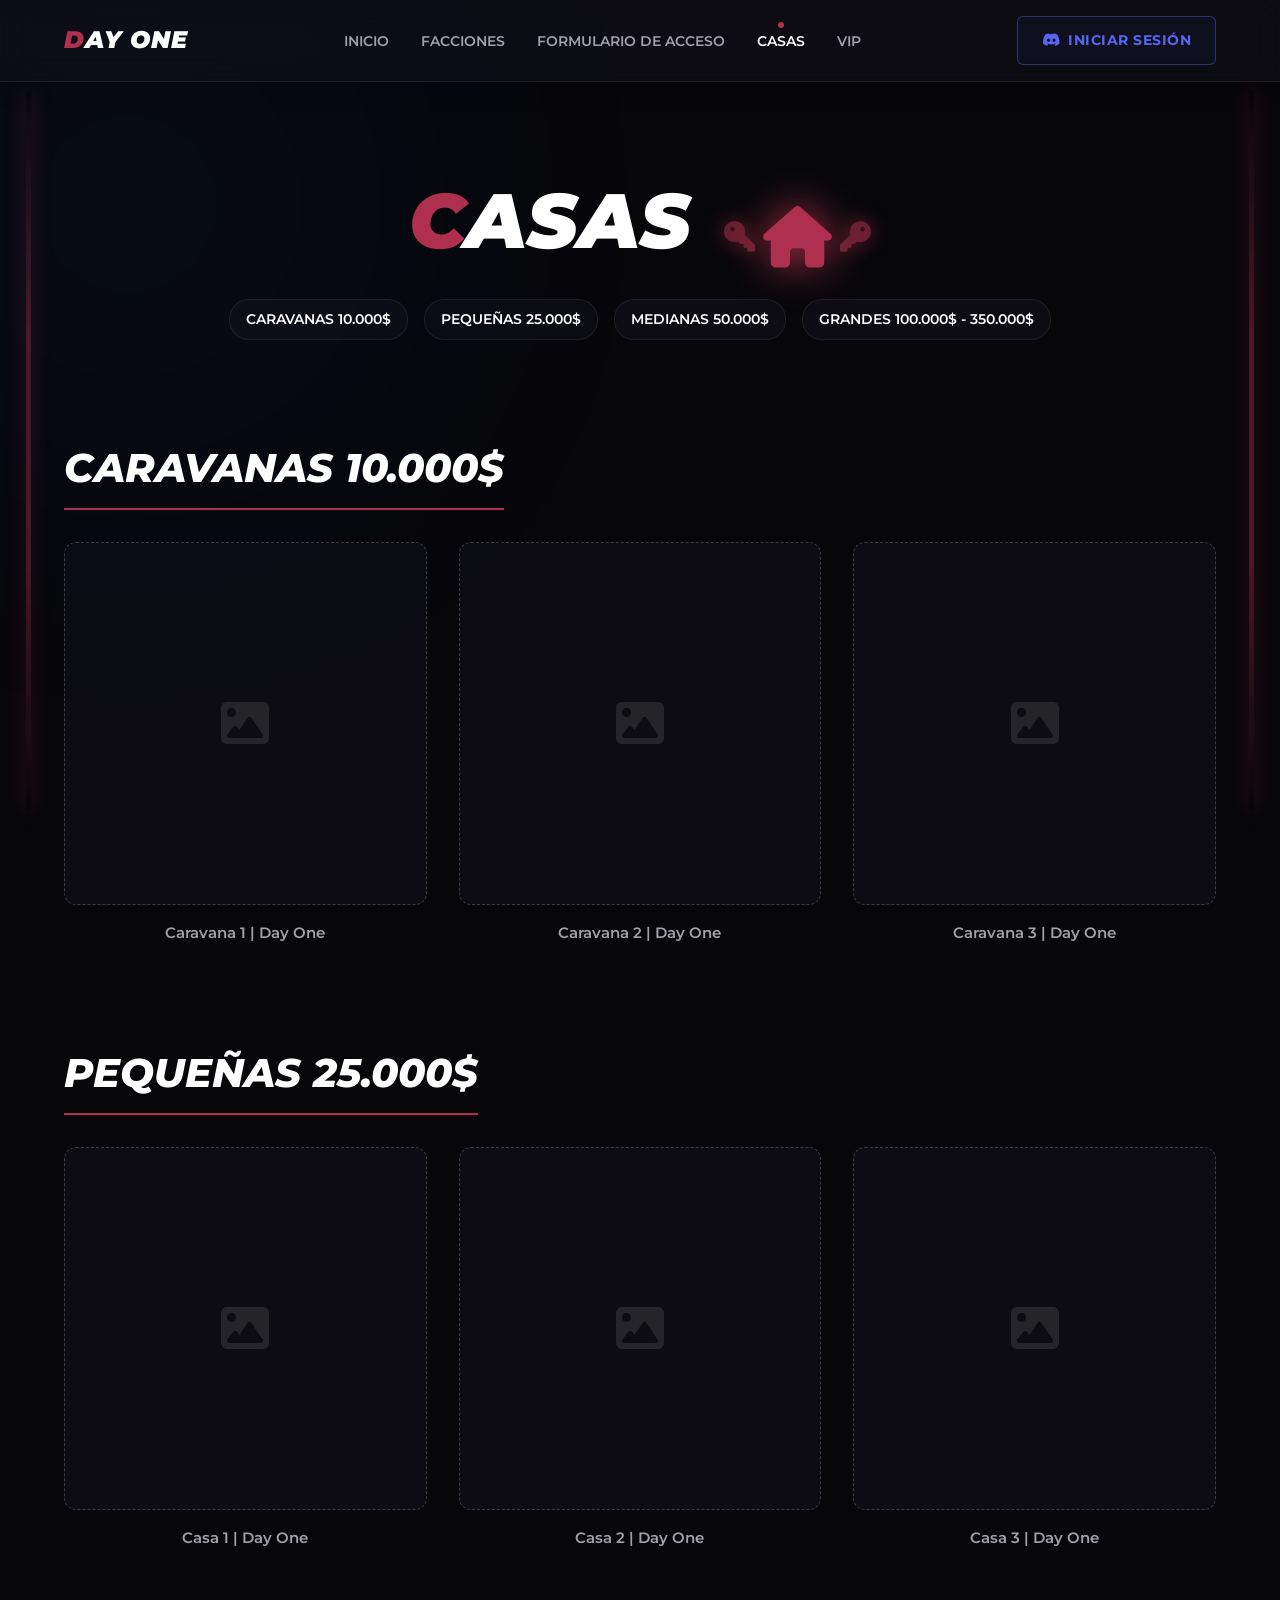
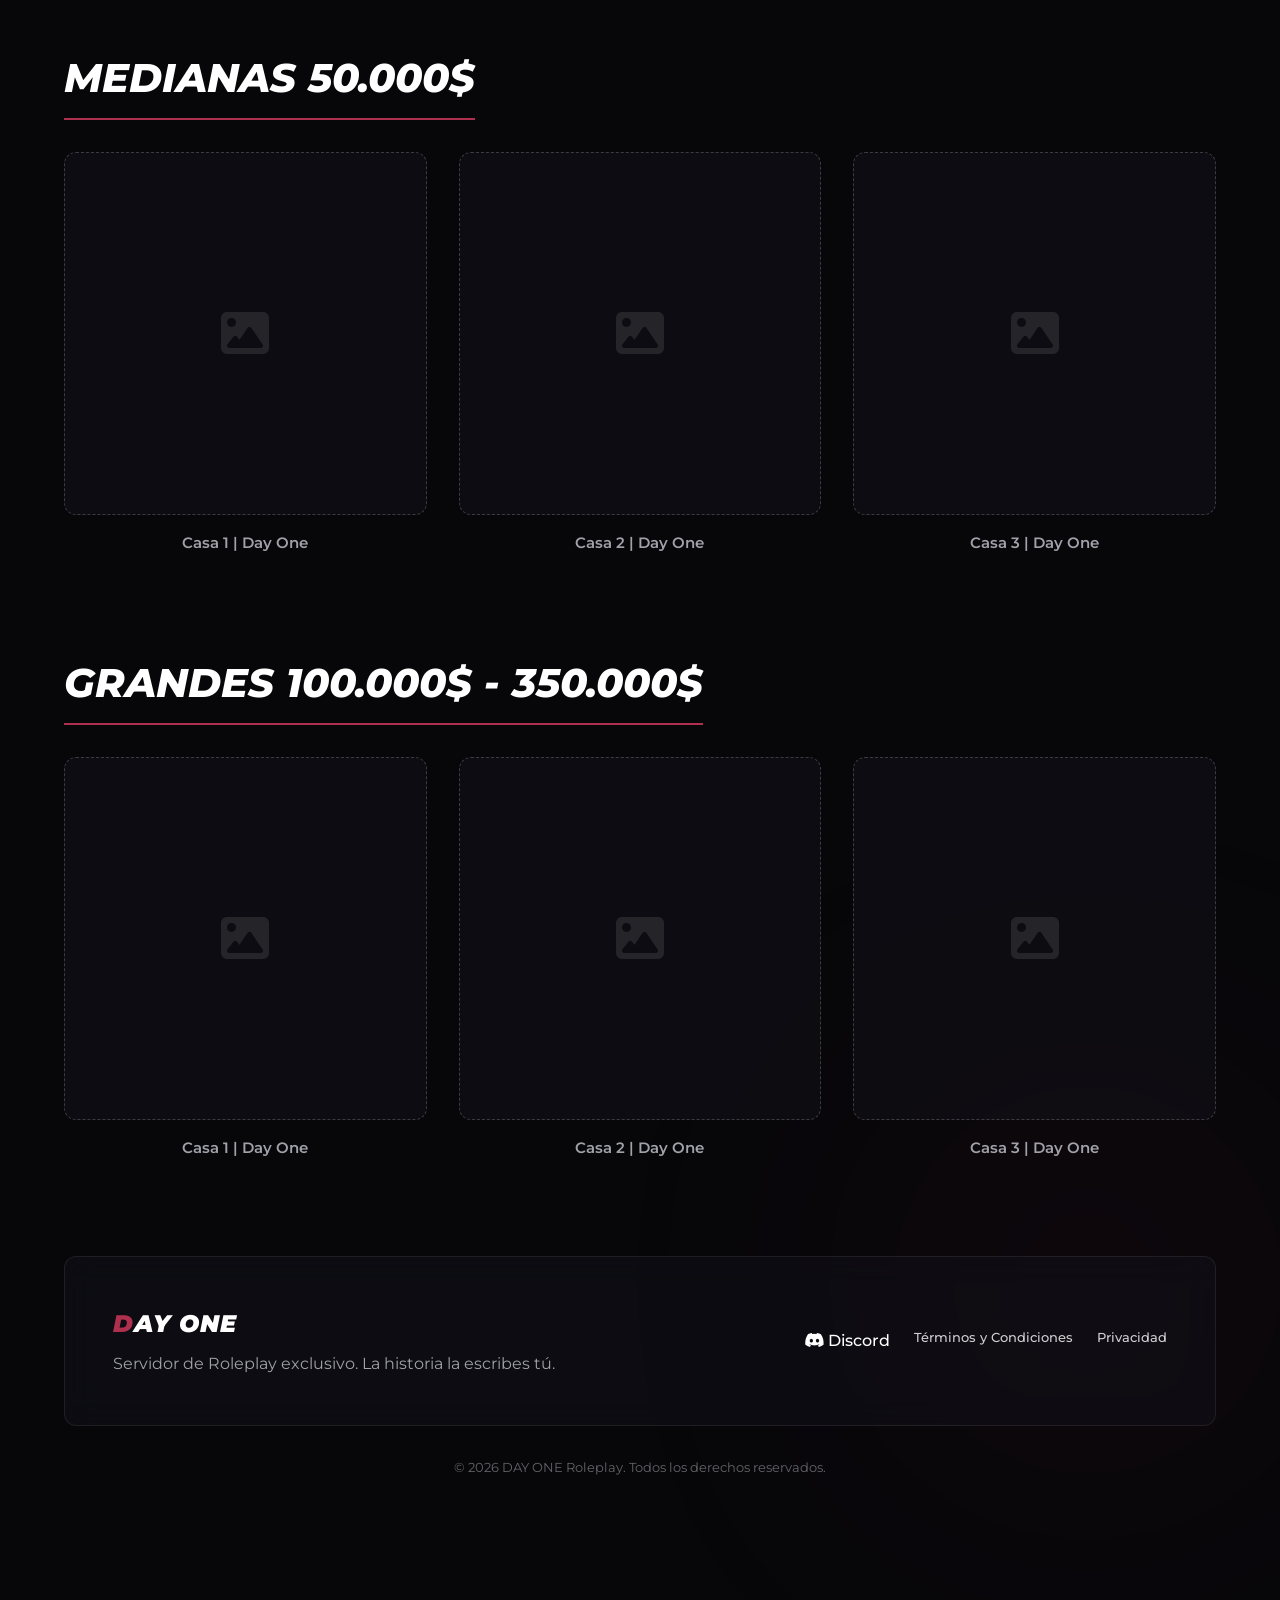
==== casas.html @ 5eba6931 "V.1.0" ====
<!DOCTYPE html>
<html lang="es">
<head>
    <meta charset="UTF-8">
    <meta name="viewport" content="width=device-width, initial-scale=1.0">
    <title>DAY ONE - Casas</title>
    <link rel="preconnect" href="https://fonts.googleapis.com">
    <link rel="preconnect" href="https://fonts.gstatic.com" crossorigin>
    <link href="https://fonts.googleapis.com/css2?family=Montserrat:ital,wght@0,300;0,400;0,600;0,700;0,800;0,900;1,800;1,900&display=swap" rel="stylesheet">
    <link rel="stylesheet" href="https://cdnjs.cloudflare.com/ajax/libs/font-awesome/6.4.0/css/all.min.css">
    
    <link rel="stylesheet" href="styles.css">
</head>
<body>

    <div class="bg-glow blue-top"></div>
    <div class="bg-glow pink-bottom"></div>

    <!-- Navigation Bar -->
    <nav class="navbar glass">
        <div class="container nav-container">
            <div class="logo">
                <a href="index.html" class="logo-text">
                    <span class="text-primary">D</span>AY ONE
                </a>
            </div>
            
            <ul class="nav-links">
                <li><a href="index.html">INICIO</a></li>
                <li><a href="facciones.html">FACCIONES</a></li>
                <li><a href="https://docs.google.com/forms/d/e/1FAIpQLSfUeQKy574hQDw7PgmTMZ7LwbjWmcLIfikVffbPudmNFep9xA/viewform" target="_blank">FORMULARIO DE ACCESO</a></li>
                <li><a href="casas.html" class="active">CASAS</a></li>
                <li><a href="vip.html">VIP</a></li>
            </ul>

            <div class="nav-right">
                <a href="https://discord.gg/4UwHEQPs" target="_blank" class="btn btn-ghost discord-login">
                    <i class="fa-brands fa-discord"></i> INICIAR SESIÓN
                </a>
            </div>
        </div>
    </nav>

    <!-- Page Header -->
    <header class="page-header container">
        <h1 class="page-title">
            <span class="text-primary">C</span>ASAS 
            <span style="display: inline-flex; align-items: center; justify-content: center; gap: 8px; margin-left: 10px; color: var(--primary);">
                <i class="fa-solid fa-key" style="font-size: 0.4em; opacity: 0.6; filter: drop-shadow(0 0 10px var(--primary)); transform: scaleX(-1);"></i>
                <i class="fa-solid fa-house" style="font-size: 0.8em; filter: drop-shadow(0 0 20px var(--primary));"></i>
                <i class="fa-solid fa-key" style="font-size: 0.4em; opacity: 0.6; filter: drop-shadow(0 0 10px var(--primary));"></i>
            </span>
        </h1>
        
        <!-- Tier Navigation -->
        <div class="tier-nav">
            <a href="#caravanas" class="tier-nav-btn">CARAVANAS 10.000$</a>
            <a href="#pequenas" class="tier-nav-btn">PEQUEÑAS 25.000$</a>
            <a href="#medianas" class="tier-nav-btn">MEDIANAS 50.000$</a>
            <a href="#grandes" class="tier-nav-btn">GRANDES 100.000$ - 350.000$</a>
        </div>
    </header>

    <!-- Main Content -->
    <main class="container">

        <!-- CARAVANAS -->
        <section id="caravanas" class="tier-section">
            <h2 class="tier-title">CARAVANAS 10.000$</h2>
            <div class="gallery-grid">
                
                <div class="gallery-item">
                    <div class="placeholder-square">
                        <!-- PARA AÑADIR TU IMAGEN: Borra la etiqueta <i> que está debajo y descomenta la etiqueta <img> para poner el link a tu foto -->
                        <!-- <img src="assets/casa1.jpg" alt="Casa" style="width:100%;height:100%;object-fit:cover;border-radius:12px;"> -->
                        <i class="fa-solid fa-image placeholder-icon"></i>
                    </div>
                    <span class="item-title">Caravana 1 | Day One</span>
                </div>
                <div class="gallery-item">
                    <div class="placeholder-square">
                        <i class="fa-solid fa-image placeholder-icon"></i>
                    </div>
                    <span class="item-title">Caravana 2 | Day One</span>
                </div>
                <div class="gallery-item">
                    <div class="placeholder-square">
                        <i class="fa-solid fa-image placeholder-icon"></i>
                    </div>
                    <span class="item-title">Caravana 3 | Day One</span>
                </div>
            </div>
        </section>

        <!-- PEQUEÑAS -->
        <section id="pequenas" class="tier-section">
            <h2 class="tier-title">PEQUEÑAS 25.000$</h2>
            <div class="gallery-grid">
                <div class="gallery-item">
                    <div class="placeholder-square"><i class="fa-solid fa-image placeholder-icon"></i></div>
                    <span class="item-title">Casa 1 | Day One</span>
                </div>
                <div class="gallery-item">
                    <div class="placeholder-square"><i class="fa-solid fa-image placeholder-icon"></i></div>
                    <span class="item-title">Casa 2 | Day One</span>
                </div>
                <div class="gallery-item">
                    <div class="placeholder-square"><i class="fa-solid fa-image placeholder-icon"></i></div>
                    <span class="item-title">Casa 3 | Day One</span>
                </div>

            </div>
        </section>

        <!-- MEDIANAS -->
        <section id="medianas" class="tier-section">
            <h2 class="tier-title">MEDIANAS 50.000$</h2>
            <div class="gallery-grid">
                <div class="gallery-item">
                    <div class="placeholder-square"><i class="fa-solid fa-image placeholder-icon"></i></div>
                    <span class="item-title">Casa 1 | Day One</span>
                </div>
                <div class="gallery-item">
                    <div class="placeholder-square"><i class="fa-solid fa-image placeholder-icon"></i></div>
                    <span class="item-title">Casa 2 | Day One</span>
                </div>
                <div class="gallery-item">
                    <div class="placeholder-square"><i class="fa-solid fa-image placeholder-icon"></i></div>
                    <span class="item-title">Casa 3 | Day One</span>
                </div>

            </div>
        </section>

        <!-- GRANDES -->
        <section id="grandes" class="tier-section">
            <h2 class="tier-title">GRANDES 100.000$ - 350.000$</h2>
            <div class="gallery-grid">
                <div class="gallery-item">
                    <div class="placeholder-square"><i class="fa-solid fa-image placeholder-icon"></i></div>
                    <span class="item-title">Casa 1 | Day One</span>
                </div>
                <div class="gallery-item">
                    <div class="placeholder-square"><i class="fa-solid fa-image placeholder-icon"></i></div>
                    <span class="item-title">Casa 2 | Day One</span>
                </div>
                <div class="gallery-item">
                    <div class="placeholder-square"><i class="fa-solid fa-image placeholder-icon"></i></div>
                    <span class="item-title">Casa 3 | Day One</span>
                </div>

            </div>
        </section>

    </main>

    <!-- Footer -->
    <footer class="footer container">
        <div class="footer-content glass">
            <div class="footer-left">
                <div class="logo-text">
                    <span class="text-primary">D</span>AY ONE
                </div>
                <p class="footer-desc">Servidor de Roleplay exclusivo. La historia la escribes tú.</p>
            </div>
            <div class="footer-links" style="margin-left: auto;">
                <a href="https://discord.gg/4UwHEQPs" target="_blank"><i class="fa-brands fa-discord"></i> Discord</a>
                <a href="terminos.html" style="font-size: 0.8rem; opacity: 0.8;">Términos y Condiciones</a>
                <a href="privacidad.html" style="font-size: 0.8rem; opacity: 0.8;">Privacidad</a>
            </div>
        </div>
        <p class="copyright">&copy; 2026 DAY ONE Roleplay. Todos los derechos reservados.</p>
    </footer>

</body>
</html>
---- styles.css ----
/* Variables y reset */
:root {
  --primary: #AF304E;
  /* Red/Pink accent color from DAY ONE logo */
  --primary-hover: #C33C5F;
  --bg-dark: #07070a;
  --surface: rgba(22, 22, 30, 0.4);
  --glass-border: rgba(255, 255, 255, 0.08);
  --text-main: #ffffff;
  --text-muted: #a1a1aa;
}

* {
  margin: 0;
  padding: 0;
  box-sizing: border-box;
}

body {
  font-family: 'Montserrat', sans-serif;
  background-color: var(--bg-dark);
  color: var(--text-main);
  line-height: 1.6;
  overflow-x: hidden;
  position: relative;
}

/* Pseudo background gradients (gta style vibe) */
.bg-glow {
  position: absolute;
  border-radius: 50%;
  filter: blur(150px);
  z-index: -1;
  opacity: 0.15;
}

.blue-top {
  width: 60vw;
  height: 60vw;
  background: radial-gradient(circle, #2563eb, transparent 60%);
  top: -20vh;
  left: -20vw;
}

.pink-bottom {
  width: 50vw;
  height: 50vw;
  background: radial-gradient(circle, var(--primary), transparent 60%);
  bottom: -10vh;
  right: -10vw;
}

/* Utilities */
.container {
  width: 90%;
  max-width: 1280px;
  margin: 0 auto;
}

.text-primary {
  color: var(--primary);
}

.w-fit {
  width: fit-content;
}

.mt-4 {
  margin-top: 1.5rem;
}

.glass {
  background: var(--surface);
  backdrop-filter: blur(16px);
  -webkit-backdrop-filter: blur(16px);
  border: 1px solid var(--glass-border);
  border-radius: 12px;
}

/* Botones */
.btn {
  display: inline-flex;
  align-items: center;
  justify-content: center;
  gap: 0.5rem;
  padding: 0.75rem 1.5rem;
  font-weight: 700;
  font-size: 0.9rem;
  letter-spacing: 0.5px;
  border-radius: 6px;
  cursor: pointer;
  transition: all 0.3s ease;
  border: none;
  font-family: 'Montserrat', sans-serif;
  text-decoration: none;
}

.btn-primary {
  background: var(--primary);
  color: #fff;
}

.btn-primary:hover {
  background: var(--primary-hover);
  box-shadow: 0 0 15px rgba(175, 48, 78, 0.4);
}

.btn-ghost {
  background: transparent;
  color: var(--text-main);
  border: 1px solid var(--glass-border);
}

.btn-ghost:hover {
  background: rgba(255, 255, 255, 0.1);
  border-color: rgba(255, 255, 255, 0.2);
}

/* Custom exception for discord link */
.btn-discord-link {
  border-color: rgba(88, 101, 242, 0.5);
  /* Discord Blue subtle */
}

.btn-discord-link:hover {
  background: rgba(88, 101, 242, 0.1);
  border-color: rgba(88, 101, 242, 0.8);
}

/* Discord login button in Navbar */
.discord-login {
  color: #5865F2 !important;
  border-color: rgba(88, 101, 242, 0.4) !important;
  background: rgba(88, 101, 242, 0.05) !important;
}

.discord-login:hover {
  background: rgba(88, 101, 242, 0.2) !important;
  border-color: #5865F2 !important;
  color: #fff !important;
  box-shadow: 0 0 15px rgba(88, 101, 242, 0.4);
}

/* Navbar */
.navbar {
  position: fixed;
  top: 0;
  left: 0;
  width: 100%;
  padding: 1rem 0;
  z-index: 1000;
  border-radius: 0;
  border-top: none;
  border-left: none;
  border-right: none;
  box-shadow: 0 4px 30px rgba(0, 0, 0, 0.1);
}

.nav-container {
  display: flex;
  justify-content: space-between;
  align-items: center;
}

.logo-text {
  font-size: 1.5rem;
  font-weight: 900;
  font-style: italic;
  text-decoration: none;
  color: var(--text-main);
  letter-spacing: 1px;
}

.nav-links {
  list-style: none;
  display: flex;
  gap: 2rem;
}

.nav-links a {
  text-decoration: none;
  color: var(--text-muted);
  font-weight: 600;
  font-size: 0.9rem;
  transition: color 0.3s;
  position: relative;
}

.nav-links a:hover,
.nav-links a.active {
  color: var(--text-main);
}

.nav-links a::after {
  content: '';
  position: absolute;
  top: -10px;
  left: 50%;
  transform: translateX(-50%);
  width: 6px;
  height: 6px;
  background: var(--primary);
  border-radius: 50%;
  opacity: 0;
  transition: opacity 0.3s;
}

.nav-links a:hover::after,
.nav-links a.active::after {
  opacity: 1;
}

/* Hero Section */
.hero {
  padding-top: 12rem;
  padding-bottom: 3rem;
  text-align: center;
  min-height: 60vh;
  display: flex;
  flex-direction: column;
  align-items: center;
  position: relative;
}

/* Decorative Vertical Lines */
body::before,
body::after {
  content: '';
  position: fixed;
  top: 10%;
  height: 80vh;
  width: 5px;
  background: linear-gradient(to bottom, transparent, var(--primary), var(--primary), transparent);
  box-shadow: 0 0 20px var(--primary);
  opacity: 0.4;
  z-index: -3;
  pointer-events: none;
  animation: bg-lines-drift 8s infinite alternate ease-in-out;
}

body::before {
  left: 2%;
}

body::after {
  right: 2%;
}

@keyframes bg-lines-drift {
  0% {
    transform: translateY(-3%);
    opacity: 0.4;
  }

  100% {
    transform: translateY(3%);
    opacity: 0.8;
  }
}

.hero-subtitle {
  font-size: 1rem;
  color: var(--text-muted);
  letter-spacing: 3px;
  font-weight: 600;
  margin-bottom: 0.5rem;
}

.hero-title {
  font-size: clamp(4rem, 8vw, 9rem);
  font-weight: 900;
  font-style: italic;
  line-height: 1;
  margin-bottom: 1.5rem;
  text-shadow: 0 0 20px rgba(0, 0, 0, 0.5);
  letter-spacing: -2px;
}

.hero-logo {
  max-width: 90%;
  width: 600px;
  height: auto;
  margin-bottom: 1.5rem;
  filter: drop-shadow(0 0 20px rgba(175, 48, 78, 0.3));
  animation: logo-float 4s ease-in-out infinite alternate;
}

@keyframes logo-float {
  0% { transform: translateY(0); }
  100% { transform: translateY(-10px); }
}

.hero-desc {
  font-size: 1.1rem;
  color: var(--text-muted);
  max-width: 600px;
  margin: 0 auto 3rem;
}

.featured-card {
  max-width: 700px;
  margin: 0 auto;
  padding: 2rem;
  background: rgba(10, 10, 15, 0.7);
  border: 1px solid var(--primary);
  box-shadow: 0 0 20px rgba(175, 48, 78, 0.1);
  border-radius: 12px;
}

.featured-card p {
  font-size: 1.1rem;
  font-weight: 600;
  margin-bottom: 1.5rem;
}

.card-actions {
  display: flex;
  justify-content: center;
  gap: 1rem;
}

/* Section Titles */
.section-title {
  font-size: 2rem;
  font-weight: 800;
  font-style: italic;
  margin-bottom: 3rem;
  text-align: center;
  letter-spacing: 1px;
}

/* How it works */
.how-it-works {
  padding: 5rem 0;
}

.steps-grid {
  display: grid;
  grid-template-columns: repeat(auto-fit, minmax(220px, 1fr));
  gap: 1.5rem;
}

.step-card {
  padding: 2rem;
  transition: transform 0.3s, box-shadow 0.3s;
}

.step-card:hover {
  transform: translateY(-5px);
  box-shadow: 0 10px 30px rgba(0, 0, 0, 0.3);
  border-color: rgba(175, 48, 78, 0.3);
}

.step-header {
  display: flex;
  justify-content: space-between;
  align-items: flex-start;
  margin-bottom: 1.5rem;
}

.step-icon {
  font-size: 2rem;
  color: var(--primary);
}

.step-number {
  font-size: 1.5rem;
  font-weight: 800;
  opacity: 0.8;
}

.step-card h3 {
  font-size: 1.1rem;
  margin-bottom: 0.5rem;
}

.step-card p {
  color: var(--text-muted);
  font-size: 0.9rem;
}

/* Discover More Section */
.discover-more {
  padding: 5rem 0;
  padding-bottom: 8rem;
}

.cards-grid {
  display: grid;
  grid-template-columns: repeat(2, 1fr);
  gap: 2rem;
}

.large-card {
  min-height: 250px;
  position: relative;
  overflow: hidden;
  transition: border-color 0.3s, box-shadow 0.3s;
}

.large-card:hover {
  border-color: var(--primary);
  box-shadow: 0 0 20px rgba(175, 48, 78, 0.15);
}

.card-content {
  padding: 3rem;
  position: relative;
  z-index: 2;
  height: 100%;
  display: flex;
  flex-direction: column;
  justify-content: center;
}

/* Image Background style for placeholders */
.img-bg {
  background: var(--surface);
  /* User can replace this with an image */
}

/* Añadir un degradado sutil oscuro encima de la posible imagen */
.img-bg::before {
  content: '';
  position: absolute;
  top: 0;
  left: 0;
  right: 0;
  bottom: 0;
  background: linear-gradient(to right, rgba(0, 0, 0, 0.8), rgba(0, 0, 0, 0.2));
  z-index: 1;
}

.large-card h3 {
  font-size: 2rem;
  font-weight: 800;
  font-style: italic;
  margin-bottom: 0.5rem;
}

.large-card p {
  color: var(--text-muted);
  max-width: 80%;
}

.icon-large {
  font-size: 3rem;
  color: var(--text-muted);
  margin-bottom: 1rem;
}

/* Footer */
.footer {
  padding-bottom: 2rem;
}

.footer-content {
  padding: 3rem;
  display: flex;
  justify-content: space-between;
  align-items: center;
  flex-wrap: wrap;
  gap: 2rem;
  margin-bottom: 2rem;
}

.footer-left p {
  color: var(--text-muted);
  margin-top: 0.5rem;
}

.footer-links {
  display: flex;
  gap: 1.5rem;
}

.footer-links a {
  color: var(--text-main);
  text-decoration: none;
  font-weight: 500;
  transition: color 0.3s;
}

.footer-links a:hover {
  color: var(--primary);
}

.copyright {
  text-align: center;
  color: var(--text-muted);
  font-size: 0.8rem;
  opacity: 0.6;
}

.footer-bottom {
  margin-top: 2rem;
  padding-top: 1.5rem;
  border-top: 1px solid rgba(255, 255, 255, 0.05);
  display: flex;
  justify-content: space-between;
  align-items: center;
  gap: 1rem;
  flex-wrap: wrap;
}

.footer-legal-links {
  display: flex;
  gap: 1.5rem;
}

.footer-legal-links a {
  color: var(--text-muted);
  text-decoration: none;
  font-size: 0.75rem;
  font-weight: 500;
  transition: all 0.3s ease;
  text-transform: uppercase;
  letter-spacing: 0.5px;
}

.footer-legal-links a:hover {
  color: var(--primary);
  opacity: 1;
}

/* Casas Section */
.page-header {
  padding: 10rem 0 2rem;
  text-align: center;
}

.page-title {
  font-size: clamp(3rem, 6vw, 5rem);
  font-weight: 900;
  font-style: italic;
  margin-bottom: 1rem;
}

.tier-nav {
  display: flex;
  flex-wrap: wrap;
  justify-content: center;
  gap: 1rem;
  margin-bottom: 4rem;
}

.tier-nav-btn {
  background: var(--surface);
  color: var(--text-main);
  border: 1px solid var(--glass-border);
  padding: 0.5rem 1rem;
  border-radius: 20px;
  text-decoration: none;
  font-weight: 600;
  font-size: 0.9rem;
  transition: all 0.3s ease;
}

.tier-nav-btn:hover {
  background: var(--primary);
  border-color: var(--primary);
  color: #fff;
}

.tier-section {
  margin-bottom: 6rem;
}

.tier-title {
  font-size: 2.5rem;
  font-weight: 800;
  font-style: italic;
  margin-bottom: 2rem;
  padding-bottom: 0.5rem;
  border-bottom: 2px solid var(--primary);
  display: inline-block;
}

.gallery-grid {
  display: grid;
  grid-template-columns: repeat(auto-fill, minmax(300px, 1fr));
  gap: 2rem;
}

.gallery-item {
  display: flex;
  flex-direction: column;
  gap: 1rem;
}

.placeholder-square {
  width: 100%;
  aspect-ratio: 1 / 1;
  background: var(--surface);
  border: 1px dashed rgba(255, 255, 255, 0.2);
  border-radius: 12px;
  display: flex;
  align-items: center;
  justify-content: center;
  transition: all 0.3s ease;
  position: relative;
  overflow: hidden;
}

.placeholder-square:hover {
  border-color: var(--primary);
  box-shadow: 0 0 20px rgba(175, 48, 78, 0.15);
}

.placeholder-icon {
  font-size: 3rem;
  color: rgba(255, 255, 255, 0.1);
}

.item-title {
  font-weight: 600;
  color: var(--text-muted);
  font-size: 0.95rem;
  text-align: center;
}

/* VIP Options Table */
.vip-container {
  max-width: 900px;
  margin: 0 auto;
  padding-bottom: 8rem;
}

.vip-table {
  width: 100%;
  border-collapse: separate;
  border-spacing: 0;
  margin-bottom: 3rem;
  border-radius: 12px;
  overflow: hidden;
  border: 1px solid var(--glass-border);
  background: var(--surface);
  backdrop-filter: blur(16px);
  -webkit-backdrop-filter: blur(16px);
  box-shadow: 0 0 20px rgba(0, 0, 0, 0.5);
}

.vip-table th,
.vip-table td {
  padding: 1.2rem 1.5rem;
  text-align: left;
  border-bottom: 1px solid rgba(255, 255, 255, 0.05);
}

.vip-table td {
  font-weight: 600;
  font-size: 1rem;
}

.vip-table td:last-child {
  text-align: right;
  color: #fff;
  font-weight: 800;
  letter-spacing: 0.5px;
}

.vip-table tr:last-child td {
  border-bottom: none;
}

.vip-table tbody tr:hover td {
  background: rgba(175, 48, 78, 0.1);
}

.vip-table .table-category th {
  background: rgba(0, 0, 0, 0.5);
  text-align: center;
  font-weight: 900;
  color: #fff;
  font-size: 1.8rem;
  padding: 1.5rem;
  font-style: italic;
  border-bottom: 2px solid var(--primary);
  text-transform: uppercase;
  letter-spacing: 2px;
}

/* Netflix Row VIP */
.netflix-section {
  margin-bottom: 3rem;
  width: 100%;
}

.netflix-section .tier-title {
  margin-bottom: 1.5rem;
  text-align: center;
  font-size: 1.8rem;
  font-weight: 900;
  text-transform: uppercase;
}

.netflix-row-wrapper {
  position: relative;
  display: flex;
  align-items: center;
  width: 100%;
}

.scroll-btn {
  position: absolute;
  top: 50%;
  transform: translateY(-50%);
  background: rgba(10, 10, 15, 0.9);
  border: 1px solid var(--primary);
  color: var(--primary);
  font-size: 1.5rem;
  height: 50px;
  width: 50px;
  border-radius: 50%;
  cursor: pointer;
  display: flex;
  align-items: center;
  justify-content: center;
  transition: all 0.3s ease;
  z-index: 10;
  box-shadow: 0 0 15px rgba(175, 48, 78, 0.3);
}

.scroll-btn:hover {
  background: var(--primary);
  color: #fff;
  box-shadow: 0 0 25px rgba(175, 48, 78, 0.8);
}

.scroll-left {
  left: -25px;
}

.scroll-right {
  right: -25px;
}

.netflix-row {
  display: flex;
  overflow-x: auto;
  gap: 1.5rem;
  padding: 1rem 0 2rem 0;
  scroll-behavior: smooth;
  scrollbar-width: none;
  /* Firefox */
  -ms-overflow-style: none;
  /* IE/Edge */
  width: 100%;
}

.netflix-row::-webkit-scrollbar {
  display: none;
  /* Hide Chromium/Safari scrollbar */
}

.netflix-card {
  flex: 0 0 250px;
  background: var(--surface);
  border: 1px solid var(--glass-border);
  border-radius: 12px;
  overflow: hidden;
  transition: transform 0.3s ease, box-shadow 0.3s ease, border-color 0.3s ease;
  cursor: pointer;
  display: flex;
  flex-direction: column;
}

.netflix-card:hover {
  transform: translateY(-8px) scale(1.02);
  box-shadow: 0 15px 30px rgba(175, 48, 78, 0.2);
  border-color: var(--primary);
  z-index: 2;
}

.card-img-placeholder {
  height: 180px;
  background: linear-gradient(135deg, #1a1a1a 0%, #0d0d0d 100%);
  display: flex;
  align-items: center;
  justify-content: center;
  border-bottom: 1px solid var(--glass-border);
}

.card-img-placeholder i {
  font-size: 3rem;
  color: var(--primary);
  opacity: 0.5;
  transition: opacity 0.3s ease;
}

.netflix-card:hover .card-img-placeholder i {
  opacity: 1;
}

.netflix-card .card-img {
  height: 180px;
  width: 100%;
  overflow: hidden;
  border-bottom: 1px solid var(--glass-border);
  position: relative;
  background: #000;
}

.netflix-card .card-img img {
  width: 100%;
  height: 100%;
  object-fit: cover;
  object-position: center;
  transition: transform 0.6s cubic-bezier(0.33, 1, 0.68, 1);
}

.netflix-card:hover .card-img img {
  transform: scale(1.15);
}

.netflix-card .card-info {
  padding: 1.2rem;
  text-align: center;
}

.netflix-card h4 {
  font-size: 1.1rem;
  font-weight: 700;
  margin-bottom: 0.5rem;
  color: var(--text-main);
}

/* VIP Center Buttons */
.vip-buttons-section {
  display: flex;
  flex-direction: column;
  align-items: center;
  gap: 1.5rem;
  margin-bottom: 5rem;
  padding-top: 2.5rem;
  border-top: 1px dashed rgba(255, 255, 255, 0.1);
}

.btn-large {
  padding: 1rem 2rem;
  font-size: 1.1rem;
  width: 100%;
  max-width: 400px;
  text-align: center;
  justify-content: center;
  letter-spacing: 1.5px;
  border-radius: 8px;
  text-transform: uppercase;
}

/* Image Modal Styles */
.modal {
  display: none;
  position: fixed;
  z-index: 2000;
  left: 0;
  top: 0;
  width: 100%;
  height: 100vh;
  background-color: rgba(0, 0, 0, 0.9);
  backdrop-filter: blur(10px);
  -webkit-backdrop-filter: blur(10px);
  align-items: center;
  justify-content: center;
  flex-direction: column;
}

.modal-content {
  display: flex;
  justify-content: center;
  align-items: center;
  width: 90%;
  max-width: 1000px;
  max-height: 85vh;
  animation: zoomIn 0.3s cubic-bezier(0.175, 0.885, 0.32, 1.275);
}

.close-modal {
  position: absolute;
  top: 30px;
  right: 50px;
  color: var(--text-muted);
  font-size: 50px;
  font-weight: bold;
  cursor: pointer;
  transition: 0.3s;
  z-index: 2001;
}

.close-modal:hover,
.close-modal:focus {
  color: var(--primary);
  transform: scale(1.1);
  text-shadow: 0 0 15px var(--primary);
}

@keyframes zoomIn {
  from {
    transform: scale(0.5);
    opacity: 0;
  }

  to {
    transform: scale(1);
    opacity: 1;
  }
}

/* Factions 3-Column Layout */
.factions-layout {
  display: flex;
  width: 100%;
  max-width: 1100px;
  height: 600px;
  gap: 1.5rem;
  margin: 0 auto 8rem auto;
  overflow: hidden;
}

.faction-hero-card {
  position: relative;
  flex: 1;
  border-radius: 12px;
  overflow: hidden;
  cursor: pointer;
  transition: all 0.6s cubic-bezier(0.25, 1, 0.5, 1);
  border: 1px solid var(--glass-border);
  background: var(--surface);
  text-decoration: none;
  color: inherit;
}

.faction-hero-card:hover {
  flex: 2.5;
  border-color: var(--primary);
  box-shadow: 0 0 30px rgba(175, 48, 78, 0.3);
}

.faction-hero-card .card-bg {
  position: absolute;
  top: 0;
  left: 0;
  width: 100%;
  height: 100%;
  object-fit: cover;
  transition: transform 0.8s ease, filter 0.3s ease;
  filter: grayscale(40%) brightness(0.6);
  z-index: 0;
}

.faction-hero-card:hover .card-bg {
  transform: scale(1.1);
  filter: grayscale(0%) brightness(0.9);
}

.faction-hero-card .card-content-overlay {
  position: absolute;
  bottom: 0;
  left: 0;
  width: 100%;
  padding: 2rem;
  background: linear-gradient(to top, rgba(0, 0, 0, 0.9), transparent);
  z-index: 1;
  color: #fff;
  transition: all 0.3s ease;
  text-align: center;
}

.faction-hero-card h2 {
  font-size: 2.5rem;
  font-weight: 900;
  text-transform: uppercase;
  font-style: italic;
  margin-bottom: 0;
  text-shadow: 0 2px 10px rgba(0, 0, 0, 0.5);
  transition: transform 0.3s ease;
}

.faction-hero-card:hover h2 {
  transform: translateY(-10px);
  color: var(--primary);
}

/* Faction Dropdown Menu */
.faction-dropdown {
  position: absolute;
  top: 0;
  left: 0;
  width: 100%;
  height: 100%;
  background: rgba(10, 10, 15, 0.95);
  backdrop-filter: blur(8px);
  -webkit-backdrop-filter: blur(8px);
  display: flex;
  flex-direction: column;
  justify-content: center;
  align-items: center;
  gap: 1.5rem;
  z-index: 5;
  opacity: 0;
  pointer-events: none;
  transform: translateY(20px);
  transition: all 0.4s cubic-bezier(0.25, 1, 0.5, 1);
}

.faction-hero-card.active .faction-dropdown {
  opacity: 1;
  pointer-events: all;
  transform: translateY(0);
}

.dropdown-item {
  font-size: 2rem;
  font-weight: 800;
  color: #fff;
  text-decoration: none;
  text-transform: uppercase;
  font-style: italic;
  letter-spacing: 2px;
  padding: 1rem 2rem;
  border: 1px solid rgba(255, 255, 255, 0.1);
  border-radius: 8px;
  transition: all 0.3s ease;
  width: 80%;
  text-align: center;
  background: rgba(255, 255, 255, 0.05);
}

.dropdown-item:hover {
  background: var(--primary);
  border-color: var(--primary);
  transform: scale(1.05);
  box-shadow: 0 0 20px rgba(175, 48, 78, 0.4);
}

/* Responsive */
@media (max-width: 900px) {
  .factions-layout {
    flex-direction: column;
    height: auto;
  }

  .faction-hero-card {
    height: 300px;
    flex: none;
  }

  .faction-hero-card:hover {
    flex: none;
    transform: scale(1.02);
  }

  .nav-links {
    display: none;
    /* Hide on mobile for simplicity, add hamburger if needed */
  }

  .cards-grid {
    grid-template-columns: 1fr;
  }

  .card-actions {
    flex-direction: column;
  }

  .hero-title {
    font-size: 4rem;
  }

  .gallery-grid {
    grid-template-columns: repeat(auto-fill, minmax(200px, 1fr));
  }
}
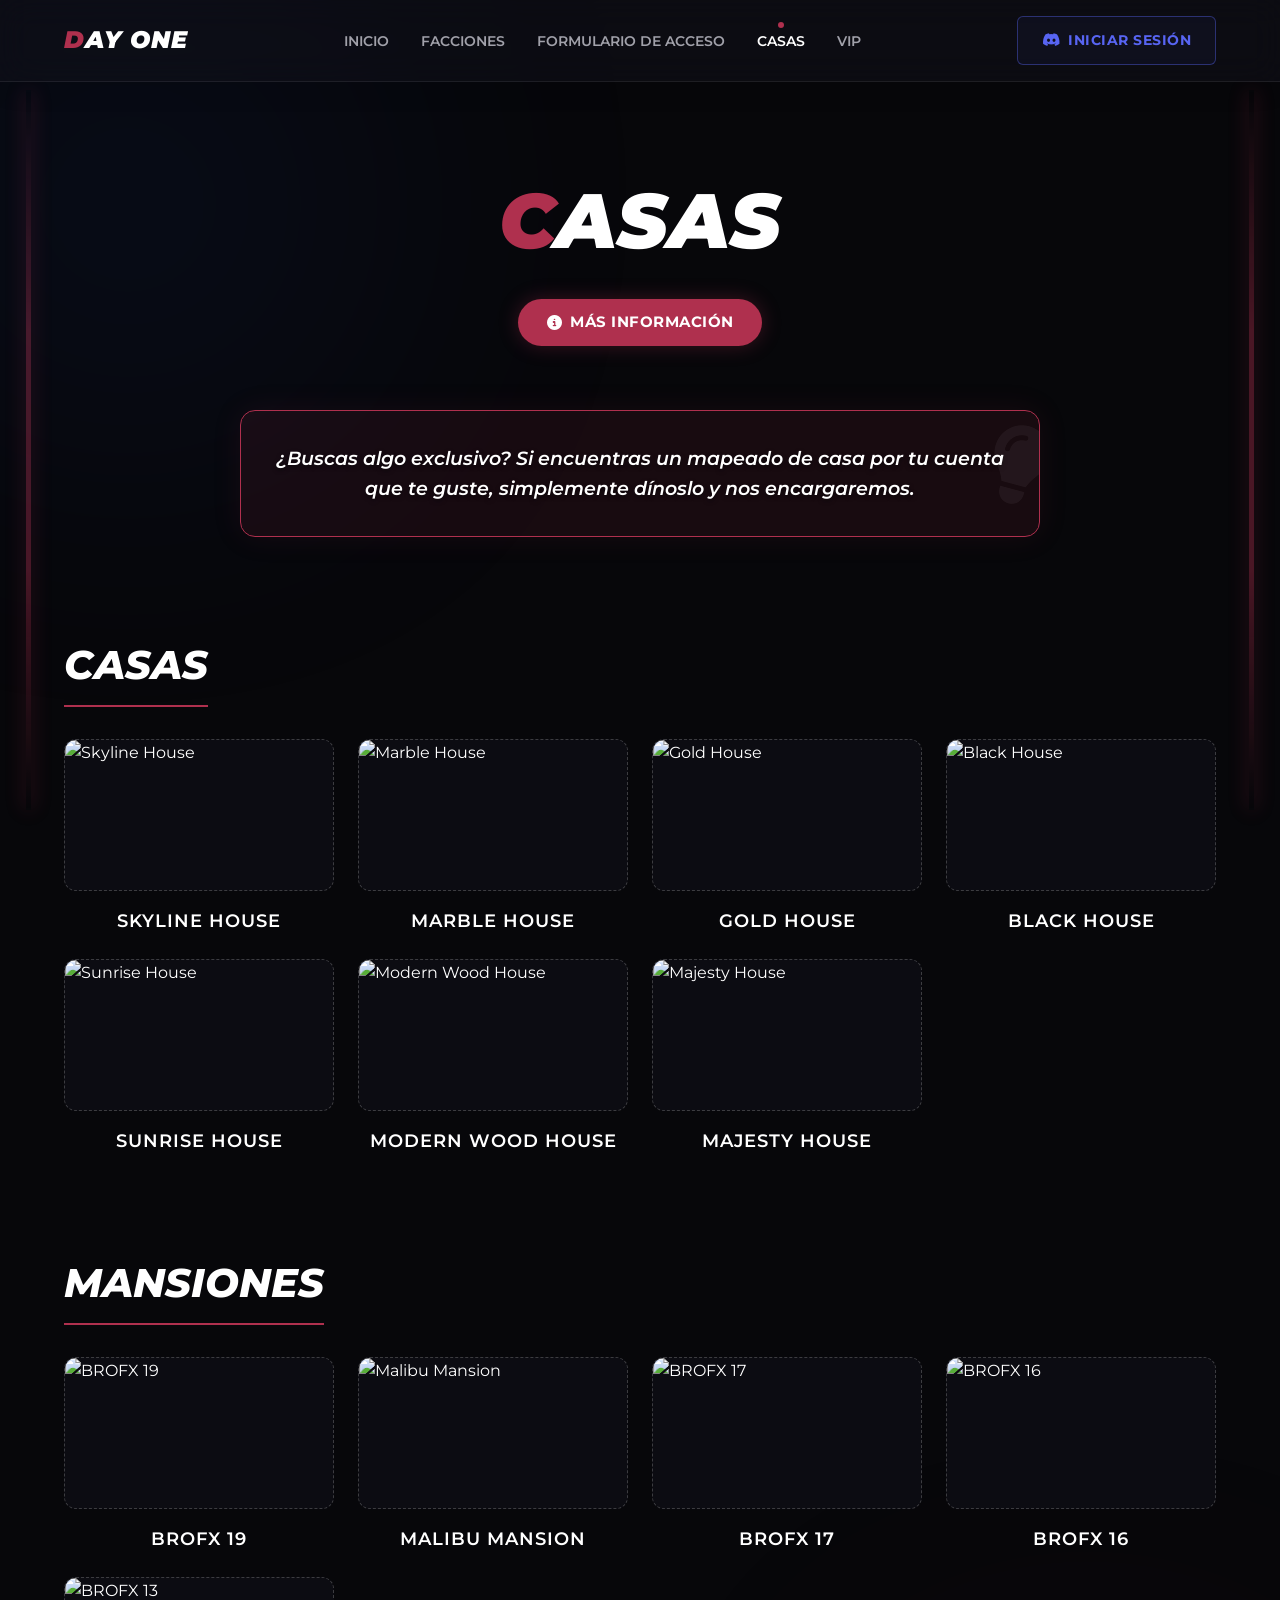
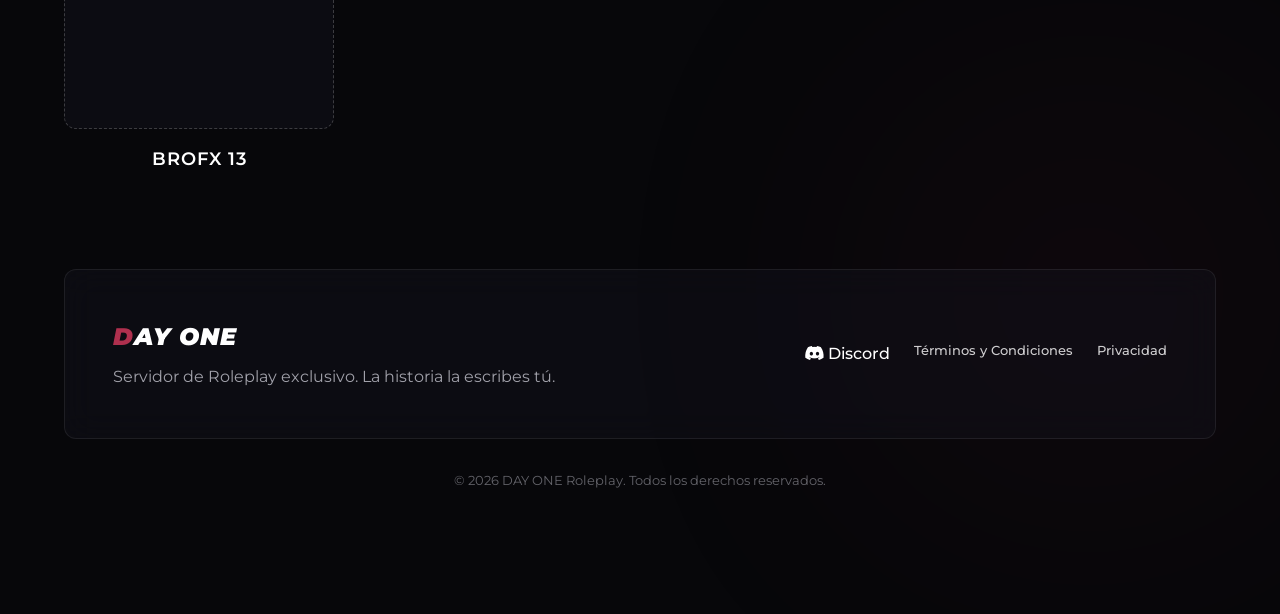
==== commit f850b7ad: "Add files via upload" ====
--- a/casas.html
+++ b/casas.html
@@ -1,16 +1,20 @@
 <!DOCTYPE html>
 <html lang="es">
+
 <head>
     <meta charset="UTF-8">
     <meta name="viewport" content="width=device-width, initial-scale=1.0">
     <title>DAY ONE - Casas</title>
     <link rel="preconnect" href="https://fonts.googleapis.com">
     <link rel="preconnect" href="https://fonts.gstatic.com" crossorigin>
-    <link href="https://fonts.googleapis.com/css2?family=Montserrat:ital,wght@0,300;0,400;0,600;0,700;0,800;0,900;1,800;1,900&display=swap" rel="stylesheet">
+    <link
+        href="https://fonts.googleapis.com/css2?family=Montserrat:ital,wght@0,300;0,400;0,600;0,700;0,800;0,900;1,800;1,900&display=swap"
+        rel="stylesheet">
     <link rel="stylesheet" href="https://cdnjs.cloudflare.com/ajax/libs/font-awesome/6.4.0/css/all.min.css">
-    
+
     <link rel="stylesheet" href="styles.css">
 </head>
+
 <body>
 
     <div class="bg-glow blue-top"></div>
@@ -24,17 +28,18 @@
                     <span class="text-primary">D</span>AY ONE
                 </a>
             </div>
-            
+
             <ul class="nav-links">
                 <li><a href="index.html">INICIO</a></li>
                 <li><a href="facciones.html">FACCIONES</a></li>
-                <li><a href="https://docs.google.com/forms/d/e/1FAIpQLSfUeQKy574hQDw7PgmTMZ7LwbjWmcLIfikVffbPudmNFep9xA/viewform" target="_blank">FORMULARIO DE ACCESO</a></li>
+                <li><a href="https://docs.google.com/forms/d/e/1FAIpQLSfUeQKy574hQDw7PgmTMZ7LwbjWmcLIfikVffbPudmNFep9xA/viewform"
+                        target="_blank">FORMULARIO DE ACCESO</a></li>
                 <li><a href="casas.html" class="active">CASAS</a></li>
                 <li><a href="vip.html">VIP</a></li>
             </ul>
 
             <div class="nav-right">
-                <a href="https://discord.gg/4UwHEQPs" target="_blank" class="btn btn-ghost discord-login">
+                <a href="https://discord.gg/2w2SakPv6j" target="_blank" class="btn btn-ghost discord-login">
                     <i class="fa-brands fa-discord"></i> INICIAR SESIÓN
                 </a>
             </div>
@@ -44,109 +49,142 @@
     <!-- Page Header -->
     <header class="page-header container">
         <h1 class="page-title">
-            <span class="text-primary">C</span>ASAS 
-            <span style="display: inline-flex; align-items: center; justify-content: center; gap: 8px; margin-left: 10px; color: var(--primary);">
-                <i class="fa-solid fa-key" style="font-size: 0.4em; opacity: 0.6; filter: drop-shadow(0 0 10px var(--primary)); transform: scaleX(-1);"></i>
-                <i class="fa-solid fa-house" style="font-size: 0.8em; filter: drop-shadow(0 0 20px var(--primary));"></i>
-                <i class="fa-solid fa-key" style="font-size: 0.4em; opacity: 0.6; filter: drop-shadow(0 0 10px var(--primary));"></i>
-            </span>
+            <span class="text-primary">C</span>ASAS
         </h1>
-        
-        <!-- Tier Navigation -->
-        <div class="tier-nav">
-            <a href="#caravanas" class="tier-nav-btn">CARAVANAS 10.000$</a>
-            <a href="#pequenas" class="tier-nav-btn">PEQUEÑAS 25.000$</a>
-            <a href="#medianas" class="tier-nav-btn">MEDIANAS 50.000$</a>
-            <a href="#grandes" class="tier-nav-btn">GRANDES 100.000$ - 350.000$</a>
+
+        <a href="https://discord.com/channels/1479673755373666376/1479673756787015743/1482013674242703462"
+            target="_blank" class="btn btn-primary btn-info-header">
+            <i class="fa-solid fa-circle-info"></i> MÁS INFORMACIÓN
+        </a>
+
+        <div class="note-box container">
+            <p>¿Buscas algo exclusivo? Si encuentras un mapeado de casa por tu cuenta que te guste, simplemente dínoslo
+                y nos encargaremos.</p>
         </div>
     </header>
 
     <!-- Main Content -->
     <main class="container">
 
-        <!-- CARAVANAS -->
-        <section id="caravanas" class="tier-section">
-            <h2 class="tier-title">CARAVANAS 10.000$</h2>
+        <!-- CASAS -->
+        <section id="casas" class="tier-section">
+            <h2 class="tier-title">CASAS</h2>
             <div class="gallery-grid">
-                
-                <div class="gallery-item">
-                    <div class="placeholder-square">
-                        <!-- PARA AÑADIR TU IMAGEN: Borra la etiqueta <i> que está debajo y descomenta la etiqueta <img> para poner el link a tu foto -->
-                        <!-- <img src="assets/casa1.jpg" alt="Casa" style="width:100%;height:100%;object-fit:cover;border-radius:12px;"> -->
-                        <i class="fa-solid fa-image placeholder-icon"></i>
-                    </div>
-                    <span class="item-title">Caravana 1 | Day One</span>
-                </div>
-                <div class="gallery-item">
-                    <div class="placeholder-square">
-                        <i class="fa-solid fa-image placeholder-icon"></i>
-                    </div>
-                    <span class="item-title">Caravana 2 | Day One</span>
-                </div>
-                <div class="gallery-item">
-                    <div class="placeholder-square">
-                        <i class="fa-solid fa-image placeholder-icon"></i>
-                    </div>
-                    <span class="item-title">Caravana 3 | Day One</span>
-                </div>
+
+                <div class="gallery-item" onclick="window.open('https://www.youtube.com/watch?v=9o9bq9MaOSk', '_blank')"
+                    style="cursor: pointer;">
+                    <div class="placeholder-square">
+                        <img src="https://img.youtube.com/vi/9o9bq9MaOSk/maxresdefault.jpg" alt="Skyline House">
+                        <div class="hover-play"><i class="fa-solid fa-play"></i></div>
+                    </div>
+                    <span class="item-title">Skyline House</span>
+                </div>
+
+                <div class="gallery-item" onclick="window.open('https://www.youtube.com/watch?v=_Ie62eihxEQ', '_blank')"
+                    style="cursor: pointer;">
+                    <div class="placeholder-square">
+                        <img src="https://img.youtube.com/vi/_Ie62eihxEQ/maxresdefault.jpg" alt="Marble House">
+                        <div class="hover-play"><i class="fa-solid fa-play"></i></div>
+                    </div>
+                    <span class="item-title">Marble House</span>
+                </div>
+
+                <div class="gallery-item" onclick="window.open('https://www.youtube.com/watch?v=O90IXWI6QCk', '_blank')"
+                    style="cursor: pointer;">
+                    <div class="placeholder-square">
+                        <img src="https://img.youtube.com/vi/O90IXWI6QCk/maxresdefault.jpg" alt="Gold House">
+                        <div class="hover-play"><i class="fa-solid fa-play"></i></div>
+                    </div>
+                    <span class="item-title">Gold House</span>
+                </div>
+
+                <div class="gallery-item" onclick="window.open('https://www.youtube.com/watch?v=HCZ1-MloLkY', '_blank')"
+                    style="cursor: pointer;">
+                    <div class="placeholder-square">
+                        <img src="https://img.youtube.com/vi/HCZ1-MloLkY/maxresdefault.jpg" alt="Black House">
+                        <div class="hover-play"><i class="fa-solid fa-play"></i></div>
+                    </div>
+                    <span class="item-title">Black House</span>
+                </div>
+
+                <div class="gallery-item" onclick="window.open('https://www.youtube.com/watch?v=OllWPFJto0Y', '_blank')"
+                    style="cursor: pointer;">
+                    <div class="placeholder-square">
+                        <img src="https://img.youtube.com/vi/OllWPFJto0Y/maxresdefault.jpg" alt="Sunrise House">
+                        <div class="hover-play"><i class="fa-solid fa-play"></i></div>
+                    </div>
+                    <span class="item-title">Sunrise House</span>
+                </div>
+
+                <div class="gallery-item" onclick="window.open('https://www.youtube.com/watch?v=bIC-JA7S9IU', '_blank')"
+                    style="cursor: pointer;">
+                    <div class="placeholder-square">
+                        <img src="https://img.youtube.com/vi/bIC-JA7S9IU/maxresdefault.jpg" alt="Modern Wood House">
+                        <div class="hover-play"><i class="fa-solid fa-play"></i></div>
+                    </div>
+                    <span class="item-title">Modern Wood House</span>
+                </div>
+
+                <div class="gallery-item" onclick="window.open('https://www.youtube.com/watch?v=8zhCh-JdUj0', '_blank')"
+                    style="cursor: pointer;">
+                    <div class="placeholder-square">
+                        <img src="https://img.youtube.com/vi/8zhCh-JdUj0/maxresdefault.jpg" alt="Majesty House">
+                        <div class="hover-play"><i class="fa-solid fa-play"></i></div>
+                    </div>
+                    <span class="item-title">Majesty House</span>
+                </div>
+
             </div>
         </section>
 
-        <!-- PEQUEÑAS -->
-        <section id="pequenas" class="tier-section">
-            <h2 class="tier-title">PEQUEÑAS 25.000$</h2>
+        <!-- MANSIONES -->
+        <section id="mansiones" class="tier-section">
+            <h2 class="tier-title">MANSIONES</h2>
             <div class="gallery-grid">
-                <div class="gallery-item">
-                    <div class="placeholder-square"><i class="fa-solid fa-image placeholder-icon"></i></div>
-                    <span class="item-title">Casa 1 | Day One</span>
-                </div>
-                <div class="gallery-item">
-                    <div class="placeholder-square"><i class="fa-solid fa-image placeholder-icon"></i></div>
-                    <span class="item-title">Casa 2 | Day One</span>
-                </div>
-                <div class="gallery-item">
-                    <div class="placeholder-square"><i class="fa-solid fa-image placeholder-icon"></i></div>
-                    <span class="item-title">Casa 3 | Day One</span>
-                </div>
-
-            </div>
-        </section>
-
-        <!-- MEDIANAS -->
-        <section id="medianas" class="tier-section">
-            <h2 class="tier-title">MEDIANAS 50.000$</h2>
-            <div class="gallery-grid">
-                <div class="gallery-item">
-                    <div class="placeholder-square"><i class="fa-solid fa-image placeholder-icon"></i></div>
-                    <span class="item-title">Casa 1 | Day One</span>
-                </div>
-                <div class="gallery-item">
-                    <div class="placeholder-square"><i class="fa-solid fa-image placeholder-icon"></i></div>
-                    <span class="item-title">Casa 2 | Day One</span>
-                </div>
-                <div class="gallery-item">
-                    <div class="placeholder-square"><i class="fa-solid fa-image placeholder-icon"></i></div>
-                    <span class="item-title">Casa 3 | Day One</span>
-                </div>
-
-            </div>
-        </section>
-
-        <!-- GRANDES -->
-        <section id="grandes" class="tier-section">
-            <h2 class="tier-title">GRANDES 100.000$ - 350.000$</h2>
-            <div class="gallery-grid">
-                <div class="gallery-item">
-                    <div class="placeholder-square"><i class="fa-solid fa-image placeholder-icon"></i></div>
-                    <span class="item-title">Casa 1 | Day One</span>
-                </div>
-                <div class="gallery-item">
-                    <div class="placeholder-square"><i class="fa-solid fa-image placeholder-icon"></i></div>
-                    <span class="item-title">Casa 2 | Day One</span>
-                </div>
-                <div class="gallery-item">
-                    <div class="placeholder-square"><i class="fa-solid fa-image placeholder-icon"></i></div>
-                    <span class="item-title">Casa 3 | Day One</span>
+
+                <div class="gallery-item" onclick="window.open('https://www.youtube.com/watch?v=02OVyOVQaD4', '_blank')"
+                    style="cursor: pointer;">
+                    <div class="placeholder-square">
+                        <img src="https://img.youtube.com/vi/02OVyOVQaD4/maxresdefault.jpg" alt="BROFX 19">
+                        <div class="hover-play"><i class="fa-solid fa-play"></i></div>
+                    </div>
+                    <span class="item-title">BROFX 19</span>
+                </div>
+
+                <div class="gallery-item" onclick="window.open('https://www.youtube.com/watch?v=S7hWzwAA_-A', '_blank')"
+                    style="cursor: pointer;">
+                    <div class="placeholder-square">
+                        <img src="https://img.youtube.com/vi/S7hWzwAA_-A/maxresdefault.jpg" alt="Malibu Mansion">
+                        <div class="hover-play"><i class="fa-solid fa-play"></i></div>
+                    </div>
+                    <span class="item-title">Malibu Mansion</span>
+                </div>
+
+                <div class="gallery-item" onclick="window.open('https://www.youtube.com/watch?v=EBECpc5yi8g', '_blank')"
+                    style="cursor: pointer;">
+                    <div class="placeholder-square">
+                        <img src="https://img.youtube.com/vi/EBECpc5yi8g/maxresdefault.jpg" alt="BROFX 17">
+                        <div class="hover-play"><i class="fa-solid fa-play"></i></div>
+                    </div>
+                    <span class="item-title">BROFX 17</span>
+                </div>
+
+                <div class="gallery-item" onclick="window.open('https://www.youtube.com/watch?v=fe5aBCuYH_8', '_blank')"
+                    style="cursor: pointer;">
+                    <div class="placeholder-square">
+                        <img src="https://img.youtube.com/vi/fe5aBCuYH_8/maxresdefault.jpg" alt="BROFX 16">
+                        <div class="hover-play"><i class="fa-solid fa-play"></i></div>
+                    </div>
+                    <span class="item-title">BROFX 16</span>
+                </div>
+
+                <div class="gallery-item" onclick="window.open('https://www.youtube.com/watch?v=u8v14PO0IqE', '_blank')"
+                    style="cursor: pointer;">
+                    <div class="placeholder-square">
+                        <img src="https://img.youtube.com/vi/u8v14PO0IqE/maxresdefault.jpg" alt="BROFX 13">
+                        <div class="hover-play"><i class="fa-solid fa-play"></i></div>
+                    </div>
+                    <span class="item-title">BROFX 13</span>
                 </div>
 
             </div>
@@ -164,7 +202,7 @@
                 <p class="footer-desc">Servidor de Roleplay exclusivo. La historia la escribes tú.</p>
             </div>
             <div class="footer-links" style="margin-left: auto;">
-                <a href="https://discord.gg/4UwHEQPs" target="_blank"><i class="fa-brands fa-discord"></i> Discord</a>
+                <a href="https://discord.gg/2w2SakPv6j" target="_blank"><i class="fa-brands fa-discord"></i> Discord</a>
                 <a href="terminos.html" style="font-size: 0.8rem; opacity: 0.8;">Términos y Condiciones</a>
                 <a href="privacidad.html" style="font-size: 0.8rem; opacity: 0.8;">Privacidad</a>
             </div>
@@ -172,5 +210,16 @@
         <p class="copyright">&copy; 2026 DAY ONE Roleplay. Todos los derechos reservados.</p>
     </footer>
 
+    <script>
+        // Fallback for YouTube thumbnails if maxresdefault doesn't exist
+        document.querySelectorAll('.gallery-item img').forEach(img => {
+            img.onerror = function () {
+                if (this.src.includes('maxresdefault')) {
+                    this.src = this.src.replace('maxresdefault', 'hqdefault');
+                }
+            };
+        });
+    </script>
 </body>
-</html>
+
+</html>
--- a/styles.css
+++ b/styles.css
@@ -578,8 +578,8 @@
 
 .gallery-grid {
   display: grid;
-  grid-template-columns: repeat(auto-fill, minmax(300px, 1fr));
-  gap: 2rem;
+  grid-template-columns: repeat(auto-fill, minmax(220px, 1fr));
+  gap: 1.5rem;
 }
 
 .gallery-item {
@@ -590,7 +590,7 @@
 
 .placeholder-square {
   width: 100%;
-  aspect-ratio: 1 / 1;
+  aspect-ratio: 16 / 9;
   background: var(--surface);
   border: 1px dashed rgba(255, 255, 255, 0.2);
   border-radius: 12px;
@@ -612,11 +612,97 @@
   color: rgba(255, 255, 255, 0.1);
 }
 
+.hover-play {
+  position: absolute;
+  top: 0;
+  left: 0;
+  right: 0;
+  bottom: 0;
+  background: rgba(175, 48, 78, 0.4);
+  display: flex;
+  align-items: center;
+  justify-content: center;
+  opacity: 0;
+  transition: opacity 0.3s ease;
+  z-index: 2;
+}
+
+.hover-play i {
+  font-size: 4rem;
+  color: #fff;
+  filter: drop-shadow(0 0 20px rgba(0,0,0,0.5));
+  transform: scale(0.8);
+  transition: transform 0.3s ease;
+}
+
+.gallery-item:hover .hover-play {
+  opacity: 1;
+}
+
+.gallery-item:hover .hover-play i {
+  transform: scale(1);
+}
+
 .item-title {
   font-weight: 600;
-  color: var(--text-muted);
-  font-size: 0.95rem;
+  color: var(--text-main);
+  font-size: 1.1rem;
   text-align: center;
+  text-transform: uppercase;
+  letter-spacing: 1px;
+}
+
+.gallery-item img {
+  width: 100%;
+  height: 100%;
+  object-fit: cover;
+  transition: transform 0.5s ease;
+}
+
+.gallery-item:hover img {
+  transform: scale(1.1);
+}
+
+.note-box {
+  background: rgba(175, 48, 78, 0.1);
+  border: 1px solid var(--primary);
+  padding: 2rem;
+  border-radius: 15px;
+  text-align: center;
+  margin: 2rem auto 4rem;
+  max-width: 800px;
+  position: relative;
+  overflow: hidden;
+  box-shadow: 0 0 30px rgba(175, 48, 78, 0.1);
+}
+
+.note-box::before {
+  content: '\f0eb';
+  font-family: 'Font Awesome 6 Free';
+  font-weight: 900;
+  position: absolute;
+  top: -10px;
+  right: -10px;
+  font-size: 5rem;
+  opacity: 0.05;
+  transform: rotate(15deg);
+}
+
+.note-box p {
+  font-size: 1.2rem;
+  font-weight: 600;
+  font-style: italic;
+  color: #fff;
+  margin: 0;
+  text-shadow: 0 2px 4px rgba(0,0,0,0.5);
+}
+
+.btn-info-header {
+    margin-bottom: 2rem;
+    padding: 0.7rem 1.8rem;
+    font-size: 0.95rem;
+    border-radius: 50px;
+    box-shadow: 0 0 20px rgba(175, 48, 78, 0.3);
 }
 
 /* VIP Options Table */
@@ -806,12 +892,28 @@
   height: 100%;
   object-fit: cover;
   object-position: center;
-  transition: transform 0.6s cubic-bezier(0.33, 1, 0.68, 1);
+  transition: transform 0.6s cubic-bezier(0.33, 1, 0.68, 1), opacity 0.4s ease;
+}
+
+.netflix-card .card-img .secondary-img {
+  position: absolute;
+  top: 0;
+  left: 0;
+  opacity: 0;
+}
+
+.netflix-card:hover .card-img .primary-img {
+  opacity: 0;
+}
+
+.netflix-card:hover .card-img .secondary-img {
+  opacity: 1;
 }
 
 .netflix-card:hover .card-img img {
   transform: scale(1.15);
 }
+
 
 .netflix-card .card-info {
   padding: 1.2rem;
@@ -848,62 +950,177 @@
   text-transform: uppercase;
 }
 
-/* Image Modal Styles */
+/* Advanced Image Modal Carousel */
 .modal {
-  display: none;
-  position: fixed;
-  z-index: 2000;
-  left: 0;
-  top: 0;
-  width: 100%;
-  height: 100vh;
-  background-color: rgba(0, 0, 0, 0.9);
-  backdrop-filter: blur(10px);
-  -webkit-backdrop-filter: blur(10px);
-  align-items: center;
-  justify-content: center;
-  flex-direction: column;
+    display: none;
+    position: fixed;
+    z-index: 2000;
+    left: 0;
+    top: 0;
+    width: 100%;
+    height: 100vh;
+    background-color: rgba(0, 0, 0, 0.95);
+    backdrop-filter: blur(20px);
+    -webkit-backdrop-filter: blur(20px);
+    align-items: center;
+    justify-content: center;
+    padding: 2rem;
 }
 
 .modal-content {
-  display: flex;
-  justify-content: center;
-  align-items: center;
-  width: 90%;
-  max-width: 1000px;
-  max-height: 85vh;
-  animation: zoomIn 0.3s cubic-bezier(0.175, 0.885, 0.32, 1.275);
+    width: 100%;
+    max-width: 1200px;
+    height: 90vh;
+    display: flex;
+    flex-direction: column;
+    align-items: center;
+    justify-content: space-between;
+    position: relative;
+    animation: modalAppear 0.5s cubic-bezier(0.16, 1, 0.3, 1);
+}
+
+@keyframes modalAppear {
+    from { opacity: 0; transform: scale(0.9) translateY(20px); }
+    to { opacity: 1; transform: scale(1) translateY(0); }
+}
+
+.modal-title {
+    font-size: clamp(1.5rem, 4vw, 2.5rem);
+    font-weight: 900;
+    font-style: italic;
+    color: #fff;
+    text-transform: uppercase;
+    letter-spacing: 6px;
+    margin-bottom: 1rem;
+    text-align: center;
+    background: linear-gradient(to right, #fff, var(--primary), #fff);
+    -webkit-background-clip: text;
+    -webkit-text-fill-color: transparent;
+    filter: drop-shadow(0 0 10px rgba(175, 48, 78, 0.5));
+}
+
+.carousel-stage {
+    position: relative;
+    width: 100%;
+    flex: 1;
+    display: flex;
+    align-items: center;
+    justify-content: center;
+    overflow: hidden;
+    border-radius: 20px;
+    background: rgba(255, 255, 255, 0.02);
+    border: 1px solid rgba(255, 255, 255, 0.05);
+    box-shadow: inset 0 0 50px rgba(0,0,0,0.5);
+}
+
+#carouselMainImg {
+    max-width: 90%;
+    max-height: 85%;
+    object-fit: contain;
+    border-radius: 8px;
+    transition: all 0.5s cubic-bezier(0.4, 0, 0.2, 1);
+    filter: drop-shadow(0 0 30px rgba(0,0,0,0.8));
+}
+
+.carousel-nav {
+    position: absolute;
+    width: 100%;
+    height: 100%;
+    top: 0;
+    left: 0;
+    display: flex;
+    justify-content: space-between;
+    align-items: center;
+    padding: 0 2rem;
+    pointer-events: none;
+}
+
+.carousel-btn {
+    pointer-events: auto;
+    width: 60px;
+    height: 60px;
+    border-radius: 50%;
+    background: rgba(22, 22, 30, 0.6);
+    border: 1px solid rgba(255, 255, 255, 0.1);
+    color: #fff;
+    font-size: 1.2rem;
+    cursor: pointer;
+    display: flex;
+    align-items: center;
+    justify-content: center;
+    transition: all 0.3s ease;
+    backdrop-filter: blur(10px);
+}
+
+.carousel-btn:hover {
+    background: var(--primary);
+    border-color: var(--primary);
+    box-shadow: 0 0 20px rgba(175, 48, 78, 0.6);
+    transform: scale(1.1);
 }
 
 .close-modal {
-  position: absolute;
-  top: 30px;
-  right: 50px;
-  color: var(--text-muted);
-  font-size: 50px;
-  font-weight: bold;
-  cursor: pointer;
-  transition: 0.3s;
-  z-index: 2001;
-}
-
-.close-modal:hover,
-.close-modal:focus {
-  color: var(--primary);
-  transform: scale(1.1);
-  text-shadow: 0 0 15px var(--primary);
-}
-
-@keyframes zoomIn {
-  from {
-    transform: scale(0.5);
-    opacity: 0;
-  }
-
-  to {
-    transform: scale(1);
+    position: absolute;
+    top: -10px;
+    right: -10px;
+    width: 45px;
+    height: 45px;
+    background: var(--primary);
+    color: #fff;
+    border-radius: 50%;
+    display: flex;
+    align-items: center;
+    justify-content: center;
+    font-size: 1.5rem;
+    cursor: pointer;
+    z-index: 2005;
+    transition: all 0.3s ease;
+    box-shadow: 0 0 15px rgba(175, 48, 78, 0.4);
+}
+
+.close-modal:hover {
+    transform: rotate(90deg) scale(1.1);
+    background: #fff;
+    color: var(--primary);
+}
+
+.carousel-thumbnails {
+    display: flex;
+    gap: 1.5rem;
+    margin-top: 2rem;
+    padding: 1rem;
+    background: rgba(255,255,255,0.03);
+    border-radius: 15px;
+    border: 1px solid rgba(255,255,255,0.05);
+}
+
+.thumb-item {
+    width: 100px;
+    aspect-ratio: 16 / 9;
+    border-radius: 8px;
+    overflow: hidden;
+    cursor: pointer;
+    border: 2px solid transparent;
+    transition: all 0.3s ease;
+    opacity: 0.5;
+}
+
+.thumb-item:hover {
+    opacity: 0.8;
+    transform: translateY(-5px);
+}
+
+.thumb-item.active {
     opacity: 1;
-  }
+    border-color: var(--primary);
+    box-shadow: 0 0 15px rgba(175, 48, 78, 0.4);
+    transform: scale(1.05);
+}
+
+.thumb-item img {
+    width: 100%;
+    height: 100%;
+    object-fit: cover;
 }
 
 /* Factions 3-Column Layout */
